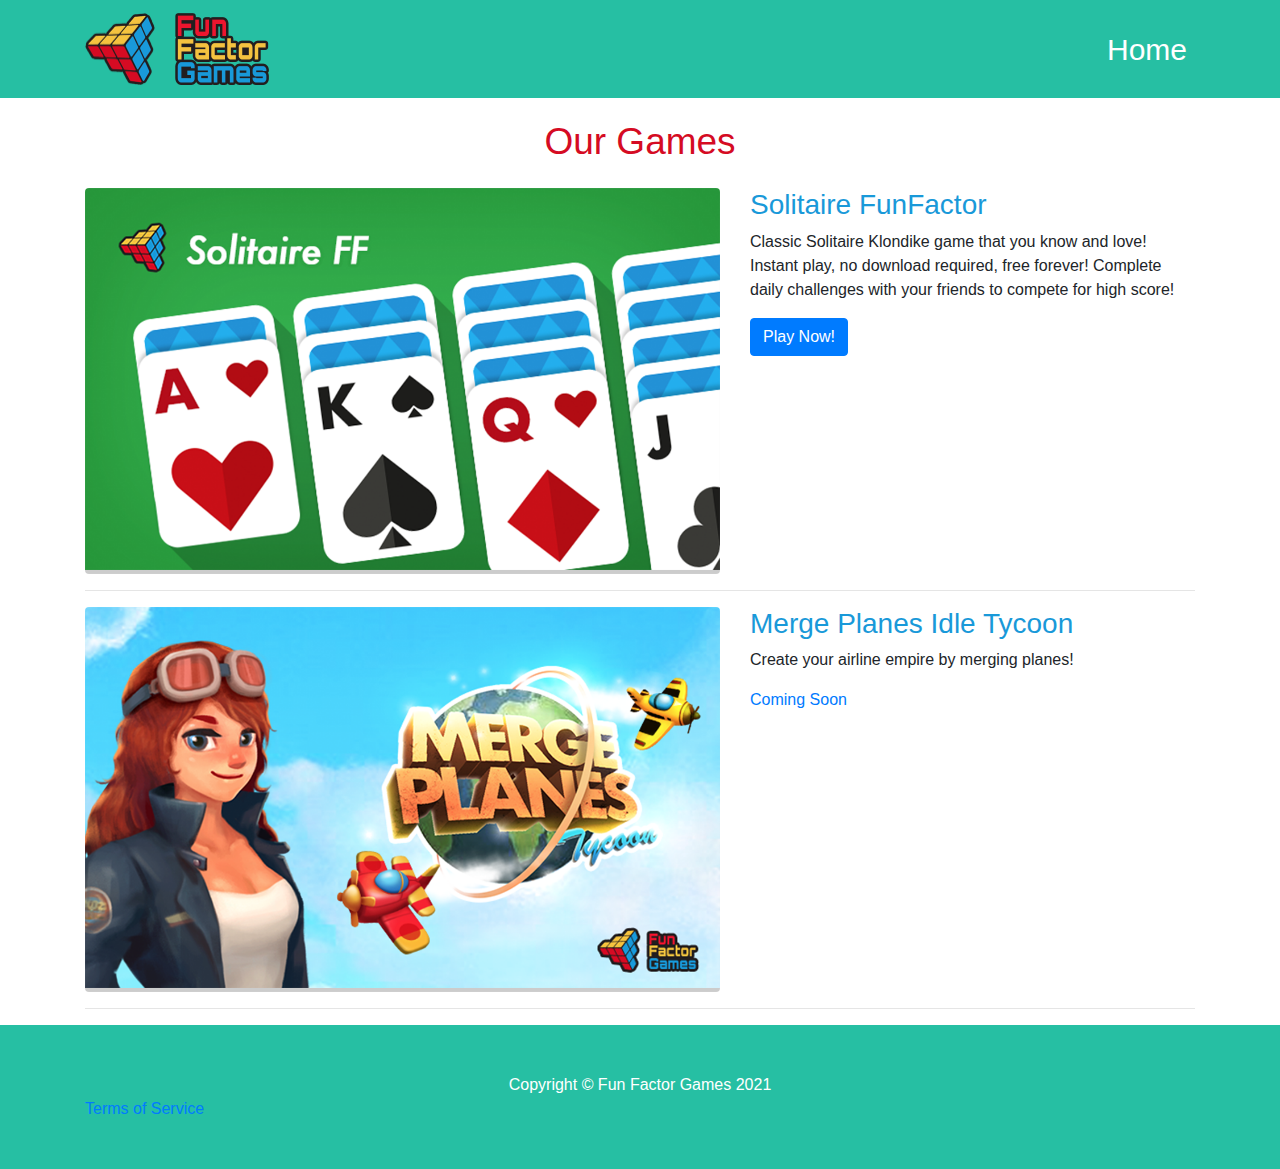
==== index.html @ 51e57d20 "pushed playsquare site" ====
<!DOCTYPE html>
<html lang="en">

  <head>

    <meta charset="utf-8">
    <meta name="viewport" content="width=device-width, initial-scale=1, shrink-to-fit=no">
    <meta name="description" content="">
    <meta name="author" content="">

    <title>Fun Factor Games - Solitaire and other Fun Card Games</title>

    <!-- Bootstrap core CSS -->
    <link href="/static/vendor/bootstrap/css/bootstrap.min.css" rel="stylesheet">

    <!-- Custom styles for this template -->
    <link href="/static/css/1-col-portfolio.css" rel="stylesheet">

  </head>

  <body id="ff-content">

    <!-- Navigation -->
    <nav class="navbar navbar-expand-lg navbar-dark bg-dark fixed-top">
      <div class="container">
        <a class="navbar-brand" href="#"><img src="/static/admin/img/FF_icon.png" height="72" style="margin-right:20px"/><img src="/static/admin/img/FF_icon2.png" height="72" /></a>
        <button class="navbar-toggler" type="button" data-toggle="collapse" data-target="#navbarResponsive" aria-controls="navbarResponsive" aria-expanded="false" aria-label="Toggle navigation">
          <span class="navbar-toggler-icon"></span>
        </button>
        <div class="collapse navbar-collapse" id="navbarResponsive">
          <ul class="navbar-nav ml-auto">
            <li class="nav-item active">
              <a class="nav-link" href="#">Home
                <span class="sr-only">(current)</span>
              </a>
            </li>
            <!--<li class="nav-item">
              <a class="nav-link" href="#">About</a>
            </li>
            <li class="nav-item">
              <a class="nav-link" href="#">Services</a>
            </li>
            <li class="nav-item">
              <a class="nav-link" href="#">Contact</a>
            </li>-->
          </ul>
        </div>
      </div>
    </nav>

    <!-- Page Content -->
    <div class="container">

      <!-- Page Heading -->
      <h1 class="my-4">Our Games
      </h1>

      <!-- Project One -->
      <div class="row">
        <div class="col-md-7">
          <a href="#" href="/static/games/solitaire.html">
            <img class="img-fluid rounded mb-3 mb-md-0" src="/static/admin/img/solitaire_banner.png" alt="" height="300" />
          </a>
        </div>
        <div class="col-md-5">
          <h3 class="game-title">Solitaire FunFactor</h3>
          <p>Classic Solitaire Klondike game that you know and love! Instant play, no download required, free forever! Complete daily challenges with your friends to compete for high score!</p>
          <a class="btn btn-primary" href="https://fb.gg/play/solitaire_funfactor" target="_blank">Play Now!</a>
        </div>
      </div>
      <!-- /.row -->

      <hr>

      <!-- Project Two -->
      <div class="row">
        <div class="col-md-7">
          <a href="#">
            <img class="img-fluid rounded mb-3 mb-md-0" src="/static/admin/img/merge_banner.png" alt="" height="300" />
          </a>
        </div>
        <div class="col-md-5">
          <h3 class="game-title">Merge Planes Idle Tycoon</h3>
          <p>Create your airline empire by merging planes! </p>
          <a class="" href="#">Coming Soon</a>
        </div>
      </div>
      <!-- /.row -->

      <hr>

      <!-- Project Three -->
      <!--<div class="row">
        <div class="col-md-7">
          <a href="#">
            <img class="img-fluid rounded mb-3 mb-md-0" src="http://placehold.it/700x300" alt="">
          </a>
        </div>
        <div class="col-md-5">
          <h3>Project Three</h3>
          <p>Lorem ipsum dolor sit amet, consectetur adipisicing elit. Omnis, temporibus, dolores, at, praesentium ut unde repudiandae voluptatum sit ab debitis suscipit fugiat natus velit excepturi amet commodi deleniti alias possimus!</p>
          <a class="btn btn-primary" href="#">View Project</a>
        </div>
      </div>-->
      <!-- /.row -->

      <!--<hr>-->

      <!-- Project Four -->
      <!--<div class="row">

        <div class="col-md-7">
          <a href="#">
            <img class="img-fluid rounded mb-3 mb-md-0" src="http://placehold.it/700x300" alt="">
          </a>
        </div>
        <div class="col-md-5">
          <h3>Project Four</h3>
          <p>Lorem ipsum dolor sit amet, consectetur adipisicing elit. Explicabo, quidem, consectetur, officia rem officiis illum aliquam perspiciatis aspernatur quod modi hic nemo qui soluta aut eius fugit quam in suscipit?</p>
          <a class="btn btn-primary" href="#">View Project</a>
        </div>
      </div>-->
      <!-- /.row -->

      <!--<hr>-->

      <!-- Pagination -->
      <!--<ul class="pagination justify-content-center">
        <li class="page-item">
          <a class="page-link" href="#" aria-label="Previous">
            <span aria-hidden="true">&laquo;</span>
            <span class="sr-only">Previous</span>
          </a>
        </li>
        <li class="page-item">
          <a class="page-link" href="#">1</a>
        </li>
        <li class="page-item">
          <a class="page-link" href="#">2</a>
        </li>
        <li class="page-item">
          <a class="page-link" href="#">3</a>
        </li>
        <li class="page-item">
          <a class="page-link" href="#" aria-label="Next">
            <span aria-hidden="true">&raquo;</span>
            <span class="sr-only">Next</span>
          </a>
        </li>
      </ul>-->

    </div>
    <!-- /.container -->

    <!-- Footer -->
    <footer class="py-5 bg-dark ff-bg">
      <div class="container">
        <p class="m-0 text-center text-white">Copyright &copy; Fun Factor Games 2021</p>
        <a href="/static/tos.html">Terms of Service</a>
      </div>
      <!-- /.container -->
    </footer>

    <!-- Bootstrap core JavaScript -->
    <script src="/static/vendor/jquery/jquery.min.js"></script>
    <script src="/static/vendor/bootstrap/js/bootstrap.bundle.min.js"></script>

  </body>

</html>
---- static/css/1-col-portfolio.css ----
/*!
 * Start Bootstrap - 1 Col Portfolio (https://startbootstrap.com/template-overviews/1-col-portfolio)
 * Copyright 2013-2017 Start Bootstrap
 * Licensed under MIT (https://github.com/BlackrockDigital/startbootstrap-1-col-portfolio/blob/master/LICENSE)
 */

body {
  padding-top: 54px;
}

@media (min-width: 992px) {
  body {
    padding-top: 56px;
  }
}

#ff-content .bg-dark {
  background-color: #26bfa3 !important;
}

.nav-link {
  color: #ffffff;
  font-size: 25px;
}

.nav-item.active .nav-link {
  font-size: 30px;
}

h3.game-title {
  color: #1999d9;
  font-size: 28px;
}

.container h1.my-4 {
  text-align: center;
  color: #d50b23;
  font-size: 37px;
  margin-top: 4rem!important;
}

.pagination {
  margin-bottom: 15px;
}
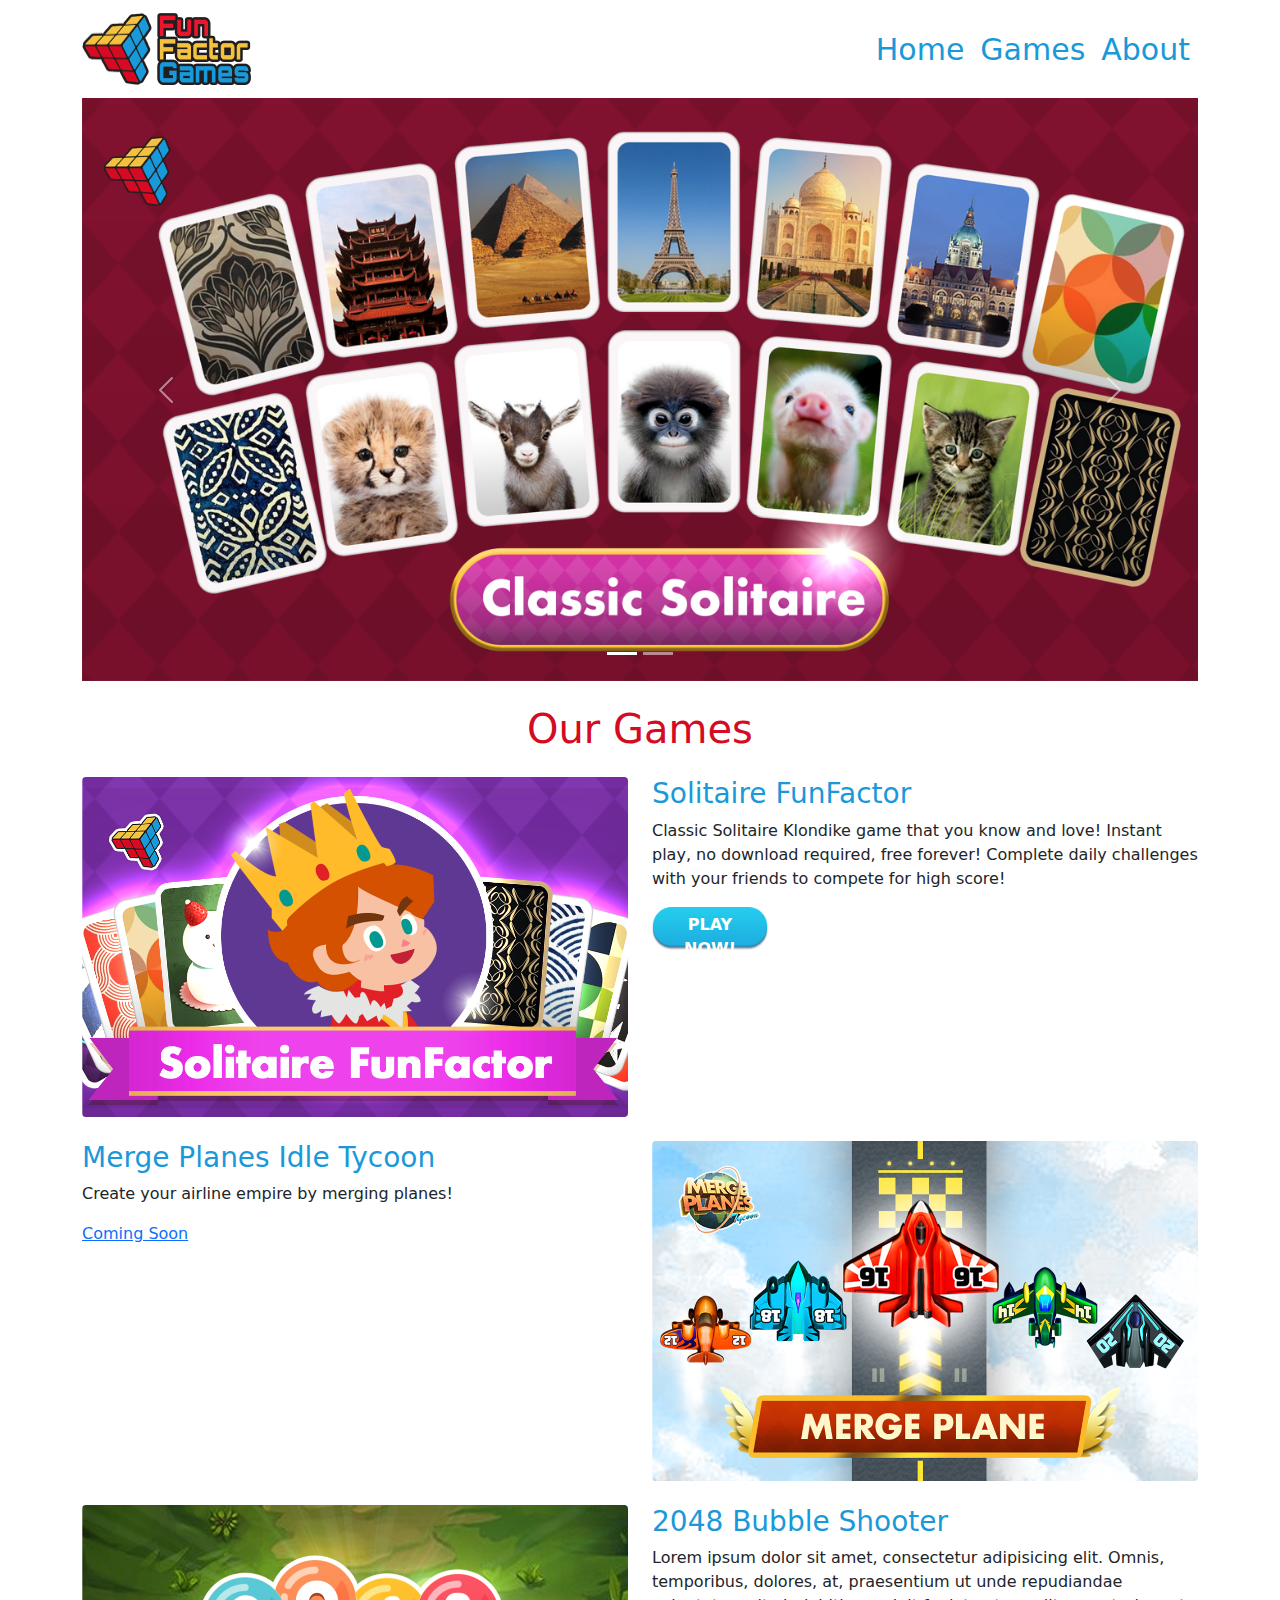
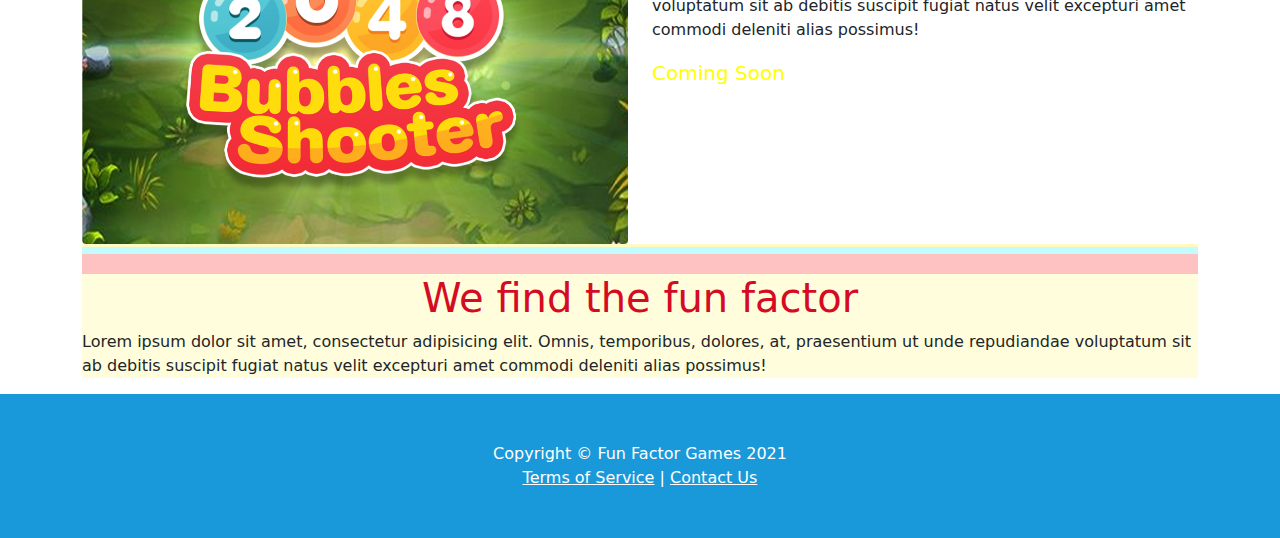
==== commit 9aa51733: "first run of site 2.0, update to bootstrap 5" ====
--- a/index.html
+++ b/index.html
@@ -11,38 +11,33 @@
     <title>Fun Factor Games - Solitaire and other Fun Card Games</title>
 
     <!-- Bootstrap core CSS -->
-    <link href="/static/vendor/bootstrap/css/bootstrap.min.css" rel="stylesheet">
+    <link href="/static/admin/css/bootstrap.min.css" rel="stylesheet">
+    <link href="/static/admin/css/funfactor.css" rel="stylesheet">
 
     <!-- Custom styles for this template -->
     <link href="/static/css/1-col-portfolio.css" rel="stylesheet">
-
   </head>
 
   <body id="ff-content">
 
     <!-- Navigation -->
-    <nav class="navbar navbar-expand-lg navbar-dark bg-dark fixed-top">
+    <nav class="navbar navbar-expand-lg navbar-light">
       <div class="container">
-        <a class="navbar-brand" href="#"><img src="/static/admin/img/FF_icon.png" height="72" style="margin-right:20px"/><img src="/static/admin/img/FF_icon2.png" height="72" /></a>
-        <button class="navbar-toggler" type="button" data-toggle="collapse" data-target="#navbarResponsive" aria-controls="navbarResponsive" aria-expanded="false" aria-label="Toggle navigation">
+        <a class="navbar-brand" href="#"><img src="/static/admin/img/FF_icon.png" height="48" style="margin-right:5px"/><img src="/static/admin/img/FF_icon2.png" height="48" /></a>
+        <button class="navbar-toggler" type="button" data-bs-toggle="collapse" data-bs-target="#navbarResponsive" aria-controls="navbarResponsive" aria-expanded="false" aria-label="Toggle navigation">
           <span class="navbar-toggler-icon"></span>
         </button>
-        <div class="collapse navbar-collapse" id="navbarResponsive">
+        <div class="collapse navbar-collapse justify-content-end" id="navbarResponsive">
           <ul class="navbar-nav ml-auto">
             <li class="nav-item active">
-              <a class="nav-link" href="#">Home
-                <span class="sr-only">(current)</span>
-              </a>
-            </li>
-            <!--<li class="nav-item">
-              <a class="nav-link" href="#">About</a>
+              <a class="nav-link" href="#home_section">Home</a>
             </li>
             <li class="nav-item">
-              <a class="nav-link" href="#">Services</a>
+              <a class="nav-link" href="#games_section">Games</a>
             </li>
             <li class="nav-item">
-              <a class="nav-link" href="#">Contact</a>
-            </li>-->
+              <a class="nav-link" href="#about_section">About</a>
+            </li>
           </ul>
         </div>
       </div>
@@ -50,120 +45,107 @@
 
     <!-- Page Content -->
     <div class="container">
+      <div id="home_section" class="carousel slide" data-bs-ride="carousel">
+        <div class="carousel-indicators">
+          <button type="button" data-bs-target="#carouselExampleIndicators" data-bs-slide-to="0" class="active" aria-current="true" aria-label="Slide 1"></button>
+          <button type="button" data-bs-target="#carouselExampleIndicators" data-bs-slide-to="1" aria-label="Slide 2"></button>
+        </div>
+        <div class="carousel-inner">
+          <div class="carousel-item active">
+            <img src="/static/admin/img/2021/solitaire_large.png" class="d-block w-100" alt="...">
+          </div>
+          <div class="carousel-item">
+            <img src="/static/admin/img/2021/merge_large.png" class="d-block w-100" alt="...">
+          </div>
+        </div>
+        <button class="carousel-control-prev" type="button" data-bs-target="#carouselExampleIndicators" data-bs-slide="prev">
+          <span class="carousel-control-prev-icon" aria-hidden="true"></span>
+          <span class="visually-hidden">Previous</span>
+        </button>
+        <button class="carousel-control-next" type="button" data-bs-target="#carouselExampleIndicators" data-bs-slide="next">
+          <span class="carousel-control-next-icon" aria-hidden="true"></span>
+          <span class="visually-hidden">Next</span>
+        </button>
+      </div>
 
       <!-- Page Heading -->
-      <h1 class="my-4">Our Games
+      <h1 id="games_section" class="my-4">Our Games
       </h1>
 
       <!-- Project One -->
       <div class="row">
-        <div class="col-md-7">
+        <div class="col-sm-6 order-sm-0">
           <a href="#" href="/static/games/solitaire.html">
-            <img class="img-fluid rounded mb-3 mb-md-0" src="/static/admin/img/solitaire_banner.png" alt="" height="300" />
+            <img class="img-fluid rounded mb-3 mb-md-0" src="/static/admin/img/2021/solitaire_small.png" alt="" height="300" />
           </a>
         </div>
-        <div class="col-md-5">
+        <div class="col-sm-6 order-sm-1">
           <h3 class="game-title">Solitaire FunFactor</h3>
           <p>Classic Solitaire Klondike game that you know and love! Instant play, no download required, free forever! Complete daily challenges with your friends to compete for high score!</p>
-          <a class="btn btn-primary" href="https://fb.gg/play/solitaire_funfactor" target="_blank">Play Now!</a>
+          <a class="btn play-btn" href="https://fb.gg/play/solitaire_funfactor" target="_blank">Play Now!</a>
         </div>
       </div>
       <!-- /.row -->
 
-      <hr>
+      <br />
 
       <!-- Project Two -->
       <div class="row">
-        <div class="col-md-7">
-          <a href="#">
-            <img class="img-fluid rounded mb-3 mb-md-0" src="/static/admin/img/merge_banner.png" alt="" height="300" />
-          </a>
-        </div>
-        <div class="col-md-5">
+        <div class="col-sm-6 order-xs-0 order-1">
           <h3 class="game-title">Merge Planes Idle Tycoon</h3>
           <p>Create your airline empire by merging planes! </p>
           <a class="" href="#">Coming Soon</a>
         </div>
+        <div class="col-sm-6 order-sm-1 order-0">
+          <a href="#">
+            <img class="img-fluid rounded mb-3 mb-md-0" src="/static/admin/img/2021/merge_small.png" alt="" height="300" />
+          </a>
+        </div>
       </div>
       <!-- /.row -->
 
-      <hr>
+      <br />
 
       <!-- Project Three -->
-      <!--<div class="row">
-        <div class="col-md-7">
+      <div class="row">
+        <div class="col-sm-6 col-push-6">
           <a href="#">
-            <img class="img-fluid rounded mb-3 mb-md-0" src="http://placehold.it/700x300" alt="">
+            <img class="img-fluid rounded mb-3 mb-md-0" src="/static/admin/img/2021/2048_small.png" alt="">
           </a>
         </div>
-        <div class="col-md-5">
-          <h3>Project Three</h3>
+        <div class="col-sm-6 col-push-6">
+          <h3 class="game-title">2048 Bubble Shooter</h3>
           <p>Lorem ipsum dolor sit amet, consectetur adipisicing elit. Omnis, temporibus, dolores, at, praesentium ut unde repudiandae voluptatum sit ab debitis suscipit fugiat natus velit excepturi amet commodi deleniti alias possimus!</p>
-          <a class="btn btn-primary" href="#">View Project</a>
+          <div class="coming_soon">Coming Soon</div>
         </div>
-      </div>-->
+      </div>
       <!-- /.row -->
 
-      <!--<hr>-->
-
-      <!-- Project Four -->
-      <!--<div class="row">
-
-        <div class="col-md-7">
-          <a href="#">
-            <img class="img-fluid rounded mb-3 mb-md-0" src="http://placehold.it/700x300" alt="">
-          </a>
-        </div>
-        <div class="col-md-5">
-          <h3>Project Four</h3>
-          <p>Lorem ipsum dolor sit amet, consectetur adipisicing elit. Explicabo, quidem, consectetur, officia rem officiis illum aliquam perspiciatis aspernatur quod modi hic nemo qui soluta aut eius fugit quam in suscipit?</p>
-          <a class="btn btn-primary" href="#">View Project</a>
-        </div>
-      </div>-->
-      <!-- /.row -->
-
-      <!--<hr>-->
-
-      <!-- Pagination -->
-      <!--<ul class="pagination justify-content-center">
-        <li class="page-item">
-          <a class="page-link" href="#" aria-label="Previous">
-            <span aria-hidden="true">&laquo;</span>
-            <span class="sr-only">Previous</span>
-          </a>
-        </li>
-        <li class="page-item">
-          <a class="page-link" href="#">1</a>
-        </li>
-        <li class="page-item">
-          <a class="page-link" href="#">2</a>
-        </li>
-        <li class="page-item">
-          <a class="page-link" href="#">3</a>
-        </li>
-        <li class="page-item">
-          <a class="page-link" href="#" aria-label="Next">
-            <span aria-hidden="true">&raquo;</span>
-            <span class="sr-only">Next</span>
-          </a>
-        </li>
-      </ul>-->
+      <div class="about_divider_1"></div>
+      <div class="about_divider_2"></div>
+      <div id="about_section">
+        <h1>We find the fun factor</h1>
+        <p>Lorem ipsum dolor sit amet, consectetur adipisicing elit. Omnis, temporibus, dolores, at, praesentium ut unde repudiandae voluptatum sit ab debitis suscipit fugiat natus velit excepturi amet commodi deleniti alias possimus!</p>
+      </div>
 
     </div>
     <!-- /.container -->
 
     <!-- Footer -->
-    <footer class="py-5 bg-dark ff-bg">
-      <div class="container">
+    <footer class="py-5 ff-bg">
+      <div class="container text-white">
         <p class="m-0 text-center text-white">Copyright &copy; Fun Factor Games 2021</p>
-        <a href="/static/tos.html">Terms of Service</a>
+        <p class="m-0 text-center text-white"><a class="text-white" href="/static/tos.html">Terms of Service</a> | <a class="text-white" href="/static/tos.html">Contact Us</a></p>
       </div>
       <!-- /.container -->
     </footer>
 
     <!-- Bootstrap core JavaScript -->
     <script src="/static/vendor/jquery/jquery.min.js"></script>
-    <script src="/static/vendor/bootstrap/js/bootstrap.bundle.min.js"></script>
+    <script src="/static/admin/js/bootstrap.bundle.min.js"></script>
+    <script type="javascript">
+      //$('.carousel').carousel()
+    </script>
 
   </body>
 
--- a/static/admin/css/funfactor.css
+++ b/static/admin/css/funfactor.css
@@ -0,0 +1,47 @@
+.play-btn{
+    background:url(/static/admin/img/btn_up.png) no-repeat;
+    background-size: 100%;
+    background-size: 116px auto;
+    cursor:pointer;
+    border:none;
+    width: 116px;
+    height: 52px;
+    text-transform: uppercase;
+    color: #ffffff;
+    font-weight: bold;
+}
+
+.play-btn:hover {
+    background:url(/static/admin/img/btn_over.png) no-repeat;
+    background-size: 100%;
+    background-size: 116px auto;
+    color: #ffffff;
+}
+
+.coming_soon {
+    color: yellow;
+    font-size: 20px;
+}
+
+.about_divider_1 {
+    background-color: #c2fcff;
+    border-top: 3px solid #fffac2;
+    height: 10px;
+}
+
+.about_divider_2 {
+    background-color: #ffc2c2;
+    height: 20px;
+}
+
+#about_section {
+    background-color: #fffddb;
+}
+
+@media (min-width: 576px) {
+    .navbar-brand img {
+        height: 72px;
+    }
+
+
+}--- a/static/css/1-col-portfolio.css
+++ b/static/css/1-col-portfolio.css
@@ -3,27 +3,12 @@
  * Copyright 2013-2017 Start Bootstrap
  * Licensed under MIT (https://github.com/BlackrockDigital/startbootstrap-1-col-portfolio/blob/master/LICENSE)
  */
-
-body {
-  padding-top: 54px;
-}
-
-@media (min-width: 992px) {
-  body {
-    padding-top: 56px;
-  }
-}
-
-#ff-content .bg-dark {
-  background-color: #26bfa3 !important;
+.navbar-light .nav-link {
+  color: #1999d9 !important;
 }
 
 .nav-link {
-  color: #ffffff;
-  font-size: 25px;
-}
-
-.nav-item.active .nav-link {
+  color: #1999d9;
   font-size: 30px;
 }
 
@@ -32,11 +17,13 @@
   font-size: 28px;
 }
 
-.container h1.my-4 {
+.container h1 {
   text-align: center;
   color: #d50b23;
-  font-size: 37px;
-  margin-top: 4rem!important;
+}
+
+.ff-bg {
+  background-color: #1999d9;
 }
 
 .pagination {
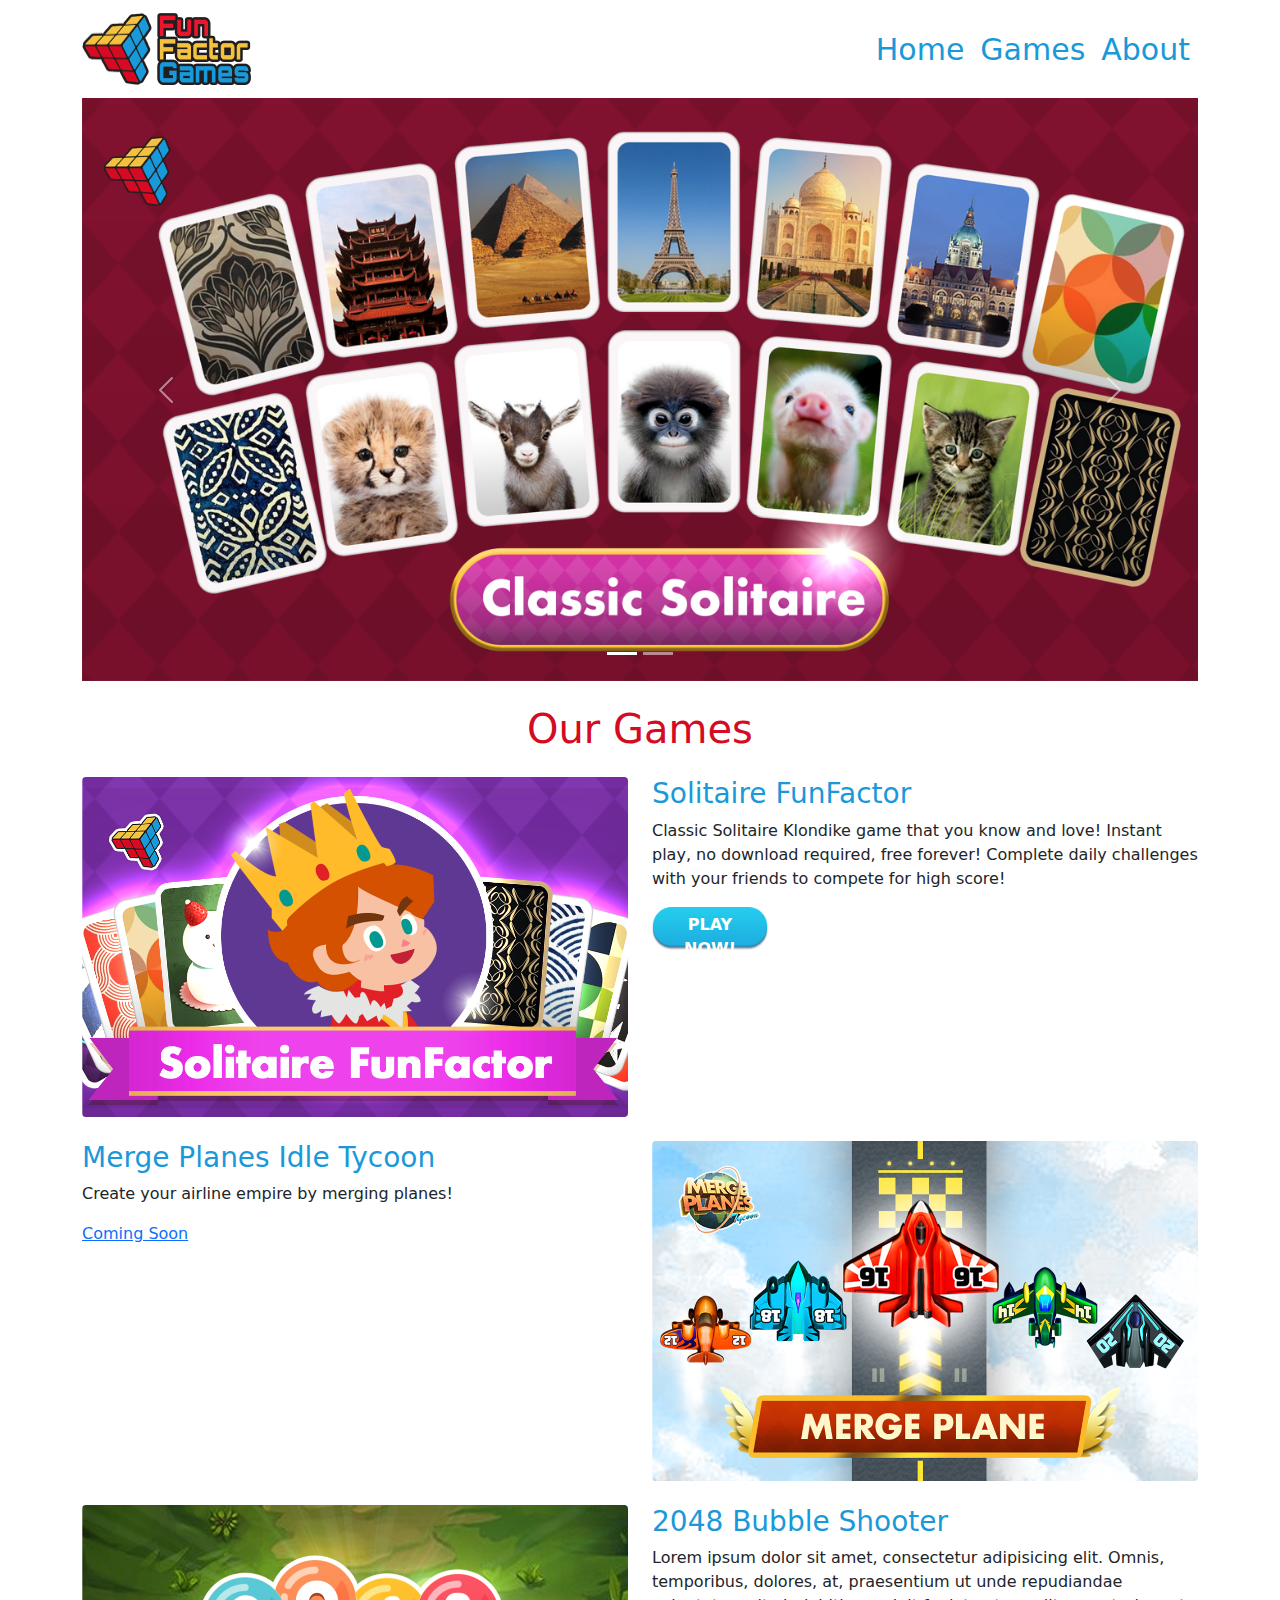
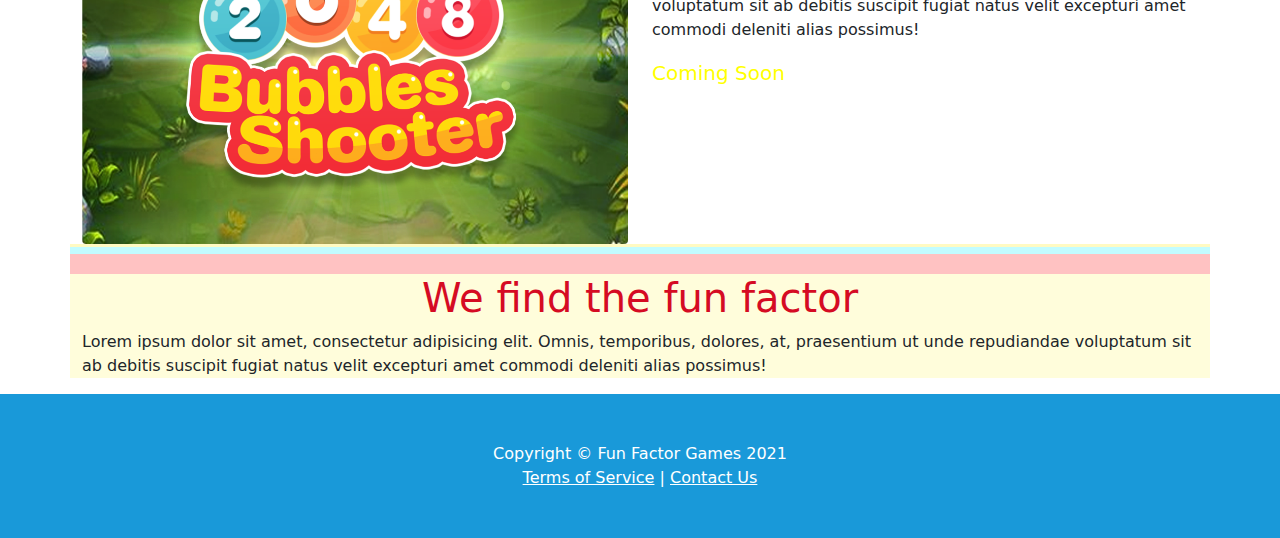
==== commit cc86bf60: "fixed the carousel" ====
--- a/index.html
+++ b/index.html
@@ -44,8 +44,8 @@
     </nav>
 
     <!-- Page Content -->
-    <div class="container">
-      <div id="home_section" class="carousel slide" data-bs-ride="carousel">
+    <div class="container" id="home_section">
+      <div id="carouselExampleIndicators" class="carousel slide" data-bs-ride="carousel">
         <div class="carousel-indicators">
           <button type="button" data-bs-target="#carouselExampleIndicators" data-bs-slide-to="0" class="active" aria-current="true" aria-label="Slide 1"></button>
           <button type="button" data-bs-target="#carouselExampleIndicators" data-bs-slide-to="1" aria-label="Slide 2"></button>
@@ -67,9 +67,11 @@
           <span class="visually-hidden">Next</span>
         </button>
       </div>
+    </div>
 
       <!-- Page Heading -->
-      <h1 id="games_section" class="my-4">Our Games
+    <div class="container" id="games_section">
+      <h1 class="my-4">Our Games
       </h1>
 
       <!-- Project One -->
@@ -120,16 +122,15 @@
         </div>
       </div>
       <!-- /.row -->
+    </div>
 
-      <div class="about_divider_1"></div>
-      <div class="about_divider_2"></div>
-      <div id="about_section">
-        <h1>We find the fun factor</h1>
-        <p>Lorem ipsum dolor sit amet, consectetur adipisicing elit. Omnis, temporibus, dolores, at, praesentium ut unde repudiandae voluptatum sit ab debitis suscipit fugiat natus velit excepturi amet commodi deleniti alias possimus!</p>
-      </div>
+    <div class="container about_divider_1"></div>
+    <div class="container about_divider_2"></div>
+    <div class="container" id="about_section">
+      <h1>We find the fun factor</h1>
+      <p>Lorem ipsum dolor sit amet, consectetur adipisicing elit. Omnis, temporibus, dolores, at, praesentium ut unde repudiandae voluptatum sit ab debitis suscipit fugiat natus velit excepturi amet commodi deleniti alias possimus!</p>
+    </div>
 
-    </div>
-    <!-- /.container -->
 
     <!-- Footer -->
     <footer class="py-5 ff-bg">
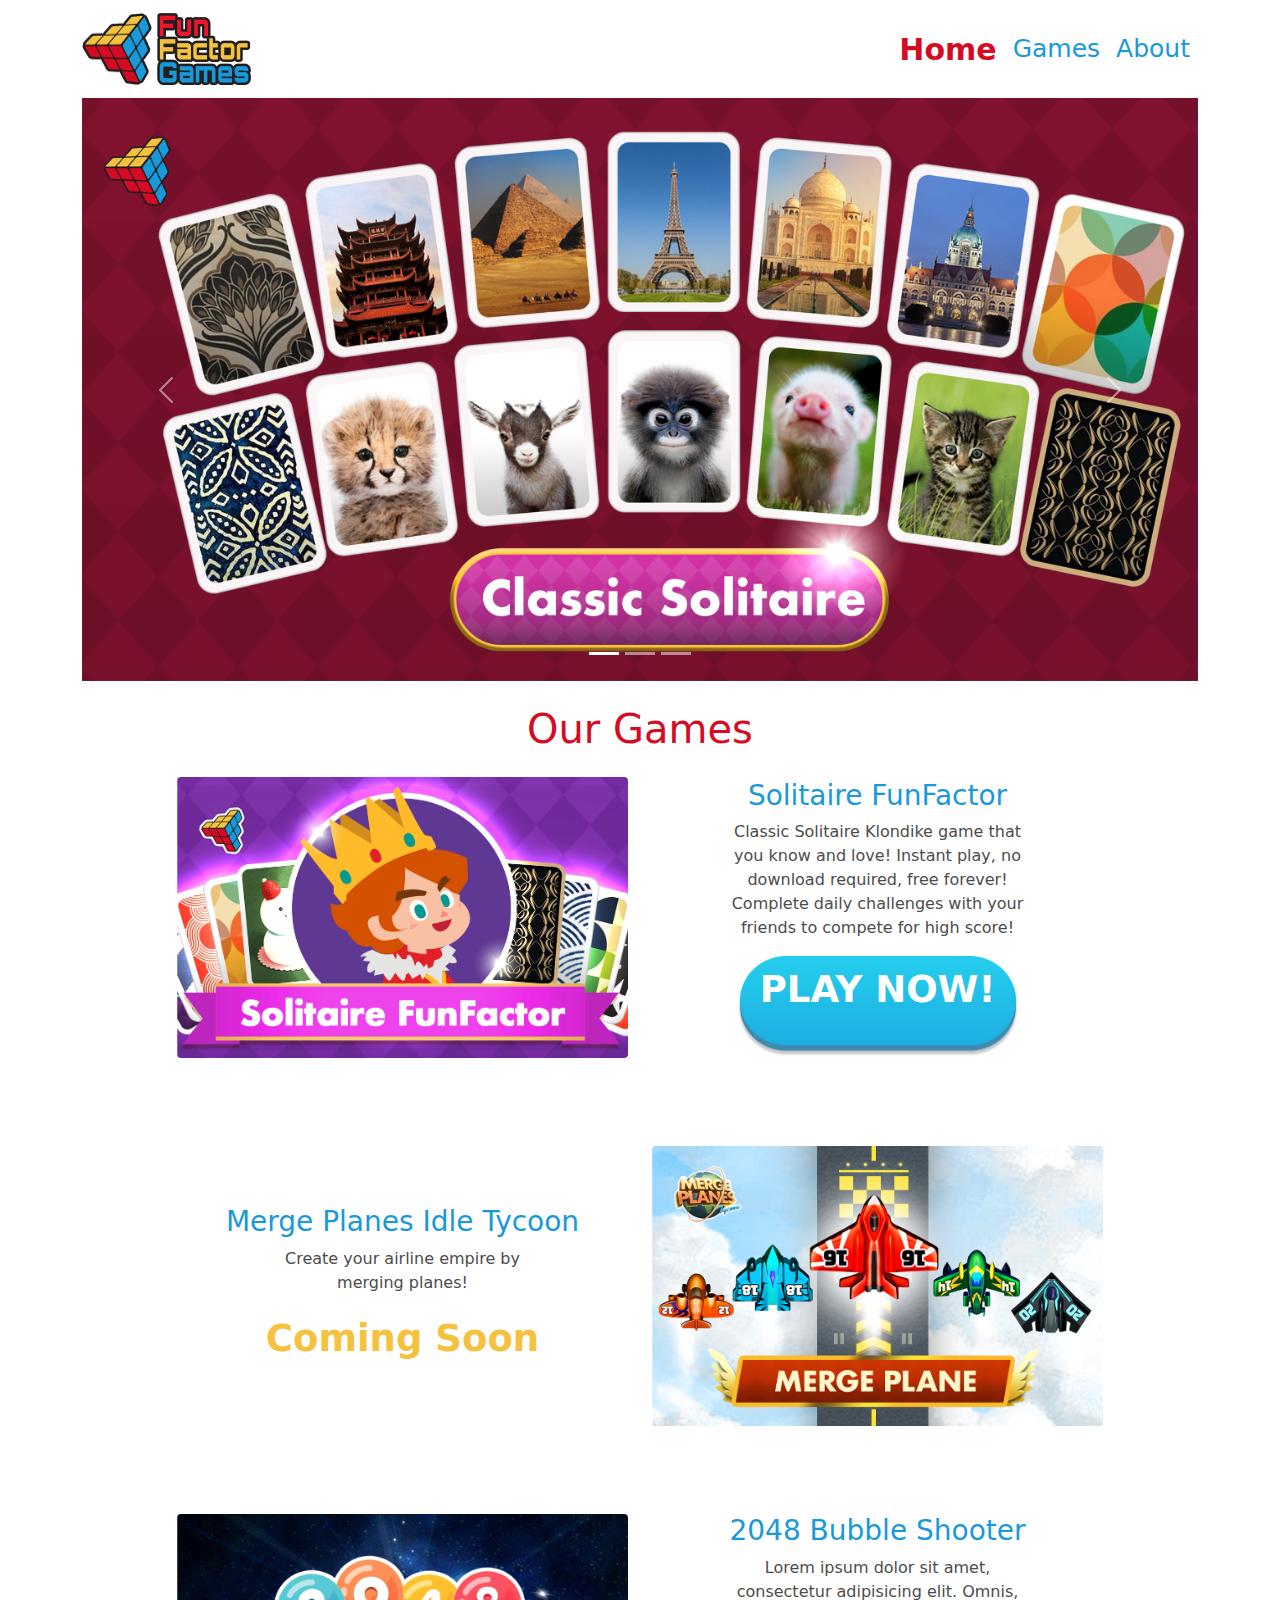
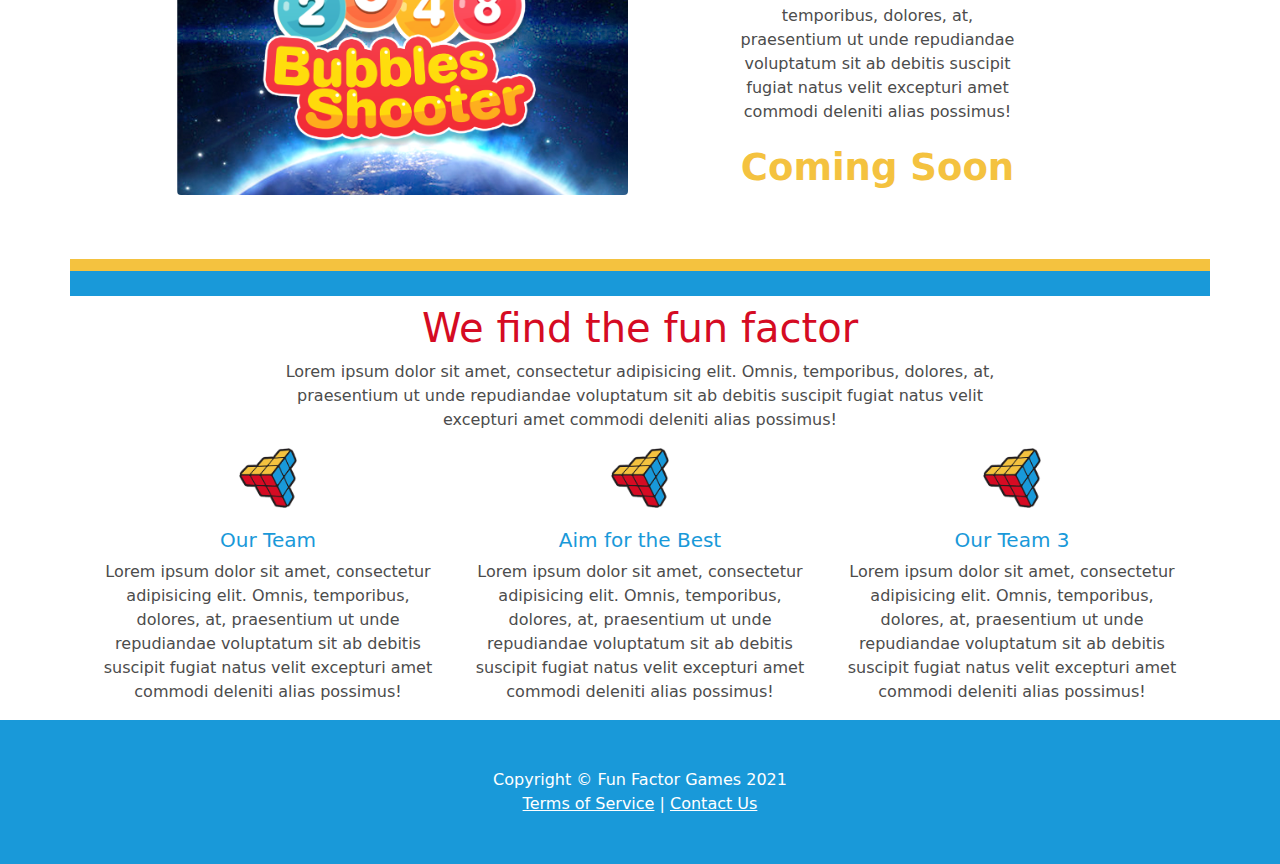
==== commit 5aebe668: "bunch of udpates" ====
--- a/index.html
+++ b/index.html
@@ -19,9 +19,8 @@
   </head>
 
   <body id="ff-content">
-
     <!-- Navigation -->
-    <nav class="navbar navbar-expand-lg navbar-light">
+    <nav class="navbar sticky-top navbar-expand-lg navbar-light">
       <div class="container">
         <a class="navbar-brand" href="#"><img src="/static/admin/img/FF_icon.png" height="48" style="margin-right:5px"/><img src="/static/admin/img/FF_icon2.png" height="48" /></a>
         <button class="navbar-toggler" type="button" data-bs-toggle="collapse" data-bs-target="#navbarResponsive" aria-controls="navbarResponsive" aria-expanded="false" aria-label="Toggle navigation">
@@ -29,13 +28,13 @@
         </button>
         <div class="collapse navbar-collapse justify-content-end" id="navbarResponsive">
           <ul class="navbar-nav ml-auto">
-            <li class="nav-item active">
+            <li class="nav-item active align-items-center d-flex">
               <a class="nav-link" href="#home_section">Home</a>
             </li>
-            <li class="nav-item">
+            <li class="nav-item align-items-center d-flex">
               <a class="nav-link" href="#games_section">Games</a>
             </li>
-            <li class="nav-item">
+            <li class="nav-item align-items-center d-flex">
               <a class="nav-link" href="#about_section">About</a>
             </li>
           </ul>
@@ -49,6 +48,7 @@
         <div class="carousel-indicators">
           <button type="button" data-bs-target="#carouselExampleIndicators" data-bs-slide-to="0" class="active" aria-current="true" aria-label="Slide 1"></button>
           <button type="button" data-bs-target="#carouselExampleIndicators" data-bs-slide-to="1" aria-label="Slide 2"></button>
+          <button type="button" data-bs-target="#carouselExampleIndicators" data-bs-slide-to="2" aria-current="true" aria-label="Slide 3"></button>
         </div>
         <div class="carousel-inner">
           <div class="carousel-item active">
@@ -56,6 +56,9 @@
           </div>
           <div class="carousel-item">
             <img src="/static/admin/img/2021/merge_large.png" class="d-block w-100" alt="...">
+          </div>
+          <div class="carousel-item">
+            <img src="/static/admin/img/2021/2048_large.png" class="d-block w-100" alt="...">
           </div>
         </div>
         <button class="carousel-control-prev" type="button" data-bs-target="#carouselExampleIndicators" data-bs-slide="prev">
@@ -75,16 +78,21 @@
       </h1>
 
       <!-- Project One -->
-      <div class="row">
-        <div class="col-sm-6 order-sm-0">
+      <div class="game-row row justify-content-center">
+        <div class="col-sm-5 order-sm-0 col-10">
           <a href="#" href="/static/games/solitaire.html">
             <img class="img-fluid rounded mb-3 mb-md-0" src="/static/admin/img/2021/solitaire_small.png" alt="" height="300" />
           </a>
         </div>
-        <div class="col-sm-6 order-sm-1">
-          <h3 class="game-title">Solitaire FunFactor</h3>
-          <p>Classic Solitaire Klondike game that you know and love! Instant play, no download required, free forever! Complete daily challenges with your friends to compete for high score!</p>
-          <a class="btn play-btn" href="https://fb.gg/play/solitaire_funfactor" target="_blank">Play Now!</a>
+        <div class="col-sm-5 order-sm-1 game-desc my-auto col-10">
+          <div class="row"><h3 class="game-title">Solitaire FunFactor</h3>
+          </div>
+          <div class="row justify-content-center">
+            <div class="col-sm-8 d-flex justify-content-center">
+              <p>Classic Solitaire Klondike game that you know and love! Instant play, no download required, free forever! Complete daily challenges with your friends to compete for high score!</p>
+            </div>
+          </div>
+          <div class="row justify-content-center"><a class="btn play-btn" href="https://fb.gg/play/solitaire_funfactor" target="_blank">Play Now!</a></div>
         </div>
       </div>
       <!-- /.row -->
@@ -92,13 +100,13 @@
       <br />
 
       <!-- Project Two -->
-      <div class="row">
-        <div class="col-sm-6 order-xs-0 order-1">
-          <h3 class="game-title">Merge Planes Idle Tycoon</h3>
-          <p>Create your airline empire by merging planes! </p>
-          <a class="" href="#">Coming Soon</a>
+      <div class="game-row row justify-content-center">
+        <div class="col-sm-5 order-xs-0 order-1 game-desc my-auto col-10">
+          <div class="row"><h3 class="game-title">Merge Planes Idle Tycoon</h3></div>
+          <div class="row justify-content-center"><div class="col-sm-8 d-flex justify-content-center"><p>Create your airline empire by merging planes! </p></div></div>
+          <div class="row justify-content-center"><div class="coming_soon">Coming Soon</div></div>
         </div>
-        <div class="col-sm-6 order-sm-1 order-0">
+        <div class="col-sm-5 order-sm-1 order-0 col-10">
           <a href="#">
             <img class="img-fluid rounded mb-3 mb-md-0" src="/static/admin/img/2021/merge_small.png" alt="" height="300" />
           </a>
@@ -109,16 +117,16 @@
       <br />
 
       <!-- Project Three -->
-      <div class="row">
-        <div class="col-sm-6 col-push-6">
+      <div class="game-row row justify-content-center">
+        <div class="col-sm-5 col-push-5 col-10">
           <a href="#">
             <img class="img-fluid rounded mb-3 mb-md-0" src="/static/admin/img/2021/2048_small.png" alt="">
           </a>
         </div>
-        <div class="col-sm-6 col-push-6">
-          <h3 class="game-title">2048 Bubble Shooter</h3>
-          <p>Lorem ipsum dolor sit amet, consectetur adipisicing elit. Omnis, temporibus, dolores, at, praesentium ut unde repudiandae voluptatum sit ab debitis suscipit fugiat natus velit excepturi amet commodi deleniti alias possimus!</p>
-          <div class="coming_soon">Coming Soon</div>
+        <div class="col-sm-5 col-push-5 game-desc my-auto col-10">
+          <div class="row"><h3 class="game-title">2048 Bubble Shooter</h3></div>
+          <div class="row justify-content-center"><div class="col-sm-8 d-flex justify-content-center"><p>Lorem ipsum dolor sit amet, consectetur adipisicing elit. Omnis, temporibus, dolores, at, praesentium ut unde repudiandae voluptatum sit ab debitis suscipit fugiat natus velit excepturi amet commodi deleniti alias possimus!</p></div></div>
+          <div class="row justify-content-center"><div class="coming_soon">Coming Soon</div></div>
         </div>
       </div>
       <!-- /.row -->
@@ -128,7 +136,30 @@
     <div class="container about_divider_2"></div>
     <div class="container" id="about_section">
       <h1>We find the fun factor</h1>
-      <p>Lorem ipsum dolor sit amet, consectetur adipisicing elit. Omnis, temporibus, dolores, at, praesentium ut unde repudiandae voluptatum sit ab debitis suscipit fugiat natus velit excepturi amet commodi deleniti alias possimus!</p>
+      <div class="row justify-content-center">
+        <div class="col-sm-8 col-10 text-center">
+          <p>Lorem ipsum dolor sit amet, consectetur adipisicing elit. Omnis, temporibus, dolores, at, praesentium ut unde repudiandae voluptatum sit ab debitis suscipit fugiat natus velit excepturi amet commodi deleniti alias possimus!</p>
+        </div>
+      </div>
+      <div class="container">
+        <div class="row justify-content-center">
+          <div class="col-sm-4 order-0 text-center col-10">
+            <img src="/static/admin/img/FF_icon.png" height="60">
+            <h5>Our Team</h5>
+            <p>Lorem ipsum dolor sit amet, consectetur adipisicing elit. Omnis, temporibus, dolores, at, praesentium ut unde repudiandae voluptatum sit ab debitis suscipit fugiat natus velit excepturi amet commodi deleniti alias possimus!</p>
+          </div>
+          <div class="col-sm-4 order-1 text-center col-10">
+            <img src="/static/admin/img/FF_icon.png" height="60">
+            <h5>Aim for the Best</h5>
+            <p>Lorem ipsum dolor sit amet, consectetur adipisicing elit. Omnis, temporibus, dolores, at, praesentium ut unde repudiandae voluptatum sit ab debitis suscipit fugiat natus velit excepturi amet commodi deleniti alias possimus!</p>
+          </div>
+          <div class="col-sm-4 order-2 text-center col-10">
+            <img src="/static/admin/img/FF_icon.png" height="60">
+            <h5>Our Team 3</h5>
+            <p>Lorem ipsum dolor sit amet, consectetur adipisicing elit. Omnis, temporibus, dolores, at, praesentium ut unde repudiandae voluptatum sit ab debitis suscipit fugiat natus velit excepturi amet commodi deleniti alias possimus!</p>
+          </div>
+        </div>
+      </div>
     </div>
 
 
@@ -144,8 +175,13 @@
     <!-- Bootstrap core JavaScript -->
     <script src="/static/vendor/jquery/jquery.min.js"></script>
     <script src="/static/admin/js/bootstrap.bundle.min.js"></script>
-    <script type="javascript">
-      //$('.carousel').carousel()
+    <script type="text/javascript">
+      $(document).ready(function() {
+        $("a.nav-link").on('click', function (e) {
+          $(".nav-item").removeClass('active');
+          $(this).parent().addClass('active');
+        });
+      });
     </script>
 
   </body>
--- a/static/admin/css/funfactor.css
+++ b/static/admin/css/funfactor.css
@@ -1,41 +1,80 @@
 .play-btn{
     background:url(/static/admin/img/btn_up.png) no-repeat;
     background-size: 100%;
-    background-size: 116px auto;
+    background-size: 280px 100px;
     cursor:pointer;
     border:none;
-    width: 116px;
-    height: 52px;
+    width: 280px;
+    height: 100px;
     text-transform: uppercase;
     color: #ffffff;
     font-weight: bold;
+    font-size: 20px;
+}
+
+.play-btn{
+    background-size: 100%;
+    background-size: 140px 50px;
+    width: 140px;
+    height: 50px;
+
 }
 
 .play-btn:hover {
     background:url(/static/admin/img/btn_over.png) no-repeat;
     background-size: 100%;
-    background-size: 116px auto;
+    background-size: 140px 50px;
+    color: #ffffff;
+}
+
+.game-row {
+    margin-bottom: 4em;
+}
+
+.game-desc {
+    text-align: center;
+}
+
+.play-btn:hover {
+    background:url(/static/admin/img/btn_over.png) no-repeat;
+    background-size: 100%;
+    background-size: 280px 100px;
     color: #ffffff;
 }
 
 .coming_soon {
-    color: yellow;
+    color: #f4c23f;
     font-size: 20px;
+    font-weight: bold;
 }
 
 .about_divider_1 {
-    background-color: #c2fcff;
-    border-top: 3px solid #fffac2;
-    height: 10px;
+    background-color: #f4c23f;
+    height: 12px;
 }
 
 .about_divider_2 {
-    background-color: #ffc2c2;
-    height: 20px;
+    background-color: #1999d9;
+    height: 25px;
 }
 
 #about_section {
-    background-color: #fffddb;
+    background-color: #ffffff;
+}
+
+#about_section h1 {
+    margin-top: 0.5rem;
+}
+
+h5 {
+    color: #1999d9;
+    margin-top: 1em;
+}
+
+.nav-item.active .nav-link {
+    color: #d50b23 !important;
+    font-size: 30px;
+    font-weight: bold;
 }
 
 @media (min-width: 576px) {
@@ -43,5 +82,22 @@
         height: 72px;
     }
 
+    .play-btn{
+        background-size: 100%;
+        background-size: 280px 100px;
+        width: 280px;
+        height: 100px;
+        font-size: 37px;
+    }
 
+    .play-btn:hover {
+        background:url(/static/admin/img/btn_over.png) no-repeat;
+        background-size: 100%;
+        background-size: 280px 100px;
+        color: #ffffff;
+    }
+
+    .coming_soon {
+        font-size: 37px;
+    }
 }--- a/static/css/1-col-portfolio.css
+++ b/static/css/1-col-portfolio.css
@@ -7,9 +7,13 @@
   color: #1999d9 !important;
 }
 
+.navbar-light {
+  background-color: white;
+}
+
 .nav-link {
   color: #1999d9;
-  font-size: 30px;
+  font-size: 25px;
 }
 
 h3.game-title {
@@ -29,3 +33,7 @@
 .pagination {
   margin-bottom: 15px;
 }
+
+p {
+  color: #4c4c4c;
+}
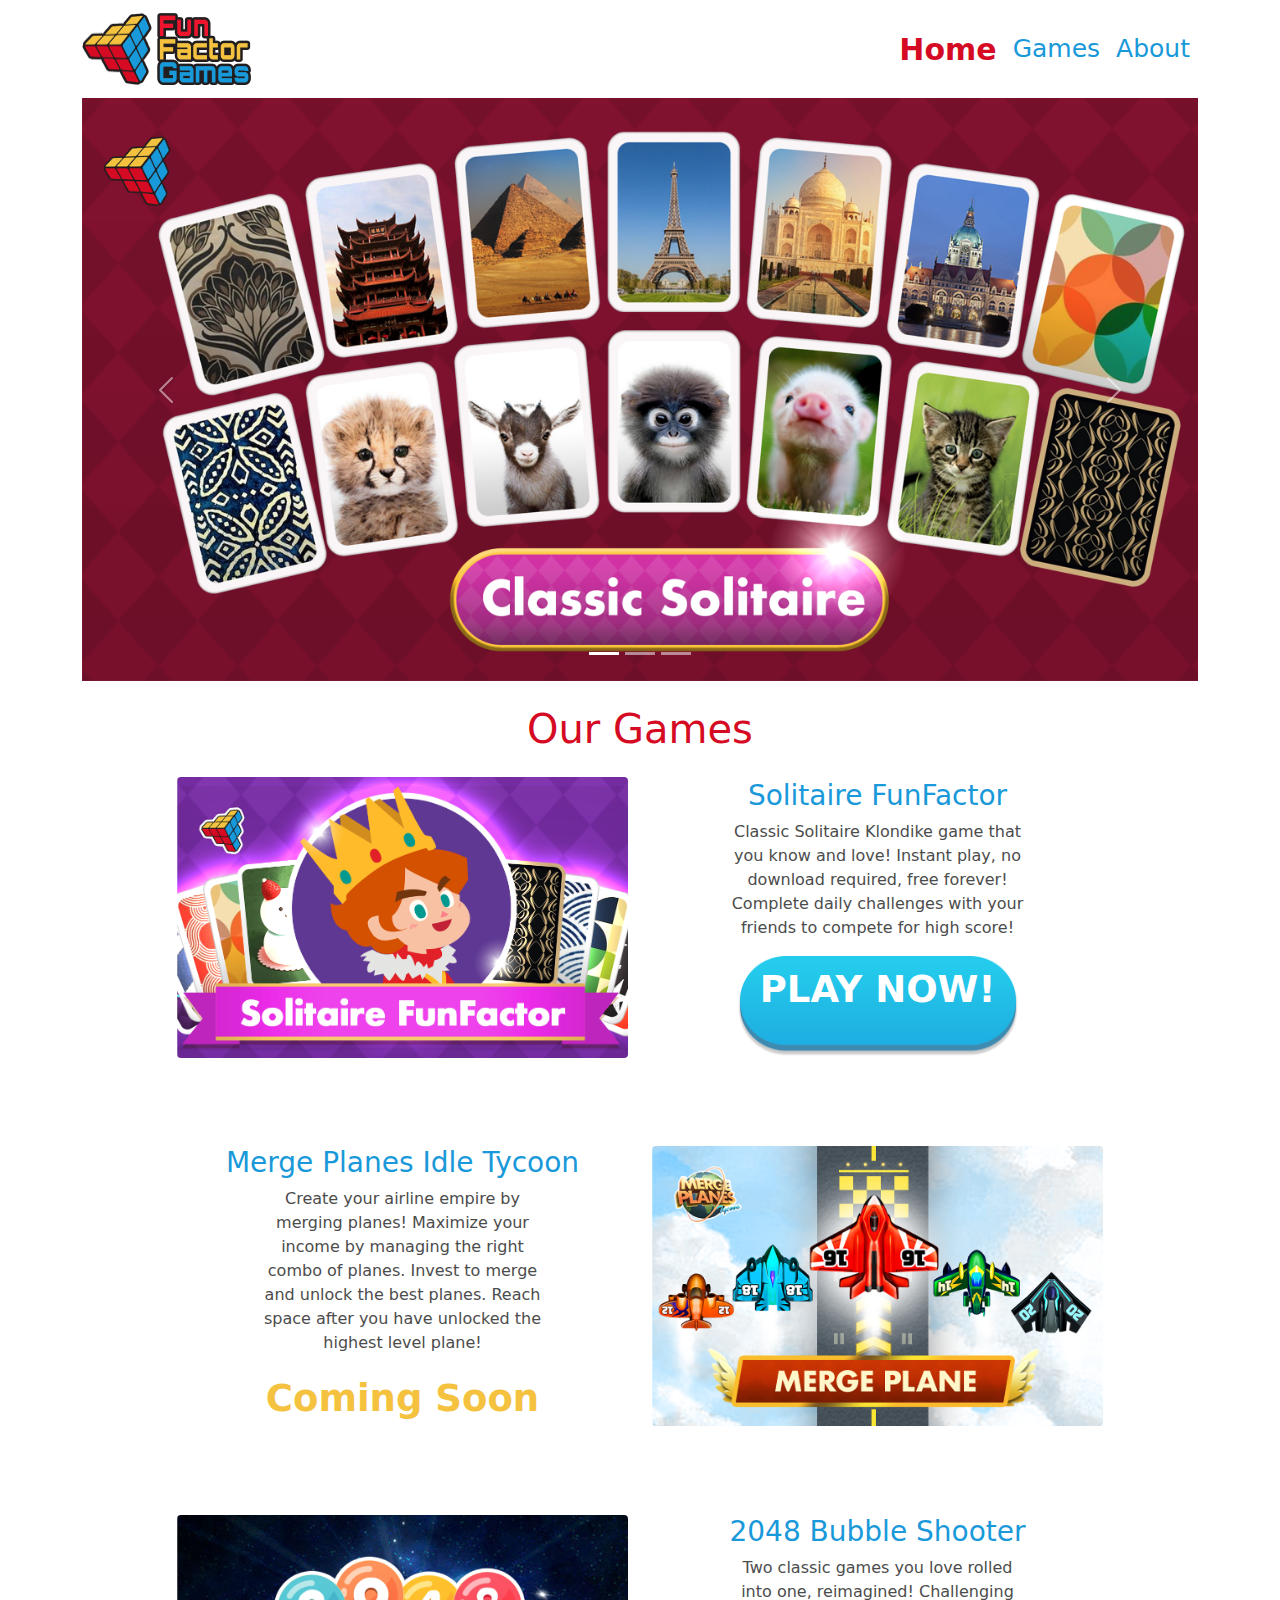
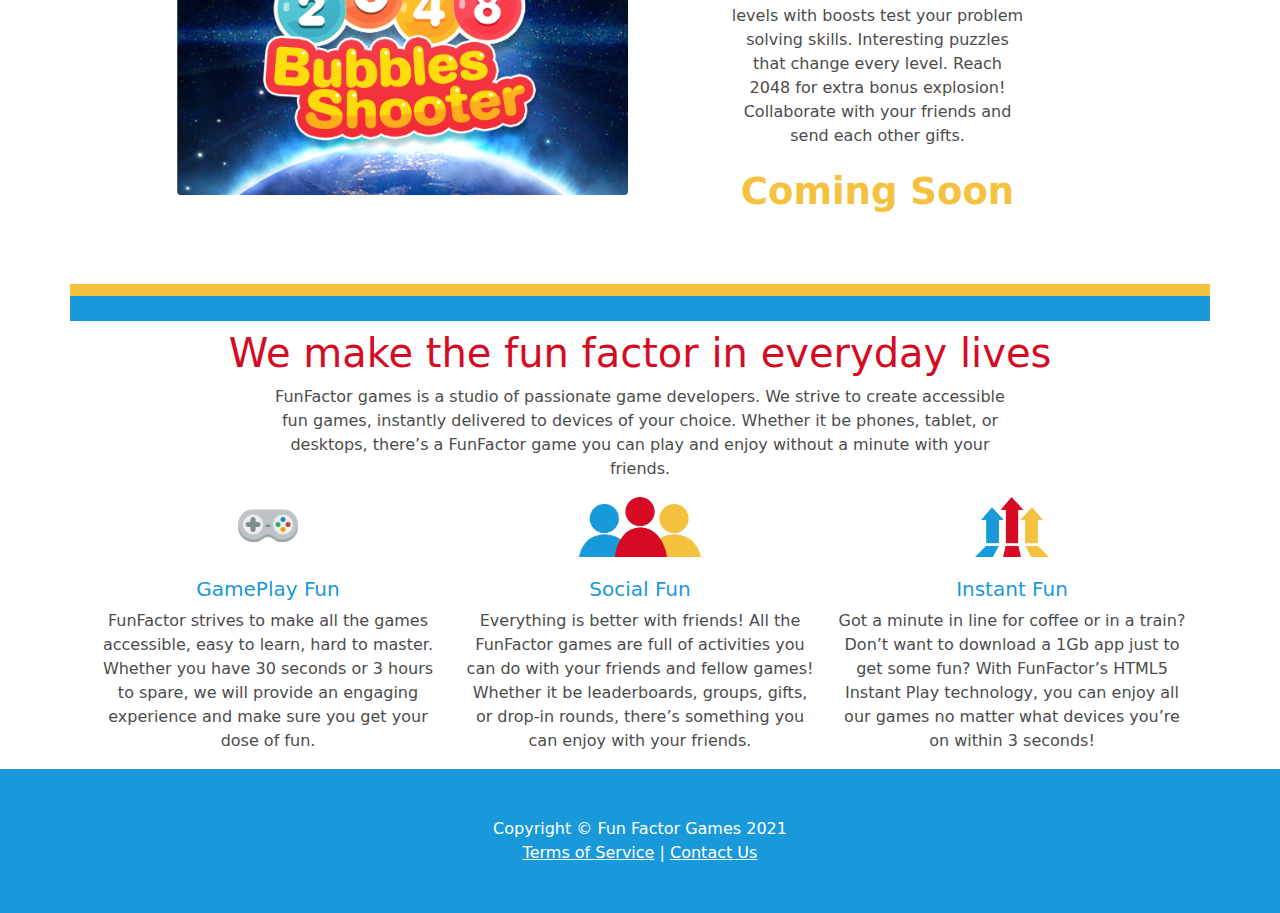
==== commit 4726d503: "bunch of udpates + mobile friendly" ====
--- a/index.html
+++ b/index.html
@@ -103,7 +103,7 @@
       <div class="game-row row justify-content-center">
         <div class="col-sm-5 order-xs-0 order-1 game-desc my-auto col-10">
           <div class="row"><h3 class="game-title">Merge Planes Idle Tycoon</h3></div>
-          <div class="row justify-content-center"><div class="col-sm-8 d-flex justify-content-center"><p>Create your airline empire by merging planes! </p></div></div>
+          <div class="row justify-content-center"><div class="col-sm-8 d-flex justify-content-center"><p>Create your airline empire by merging planes! Maximize your income by managing the right combo of planes. Invest to merge and unlock the best planes. Reach space after you have unlocked the highest level plane!</p></div></div>
           <div class="row justify-content-center"><div class="coming_soon">Coming Soon</div></div>
         </div>
         <div class="col-sm-5 order-sm-1 order-0 col-10">
@@ -125,7 +125,7 @@
         </div>
         <div class="col-sm-5 col-push-5 game-desc my-auto col-10">
           <div class="row"><h3 class="game-title">2048 Bubble Shooter</h3></div>
-          <div class="row justify-content-center"><div class="col-sm-8 d-flex justify-content-center"><p>Lorem ipsum dolor sit amet, consectetur adipisicing elit. Omnis, temporibus, dolores, at, praesentium ut unde repudiandae voluptatum sit ab debitis suscipit fugiat natus velit excepturi amet commodi deleniti alias possimus!</p></div></div>
+          <div class="row justify-content-center"><div class="col-sm-8 d-flex justify-content-center"><p>Two classic games you love rolled into one, reimagined! Challenging levels with boosts test your problem solving skills. Interesting puzzles that change every level. Reach 2048 for extra bonus explosion! Collaborate with your friends and send each other gifts.</p></div></div>
           <div class="row justify-content-center"><div class="coming_soon">Coming Soon</div></div>
         </div>
       </div>
@@ -135,28 +135,28 @@
     <div class="container about_divider_1"></div>
     <div class="container about_divider_2"></div>
     <div class="container" id="about_section">
-      <h1>We find the fun factor</h1>
+      <h1>We make the fun factor in everyday lives</h1>
       <div class="row justify-content-center">
         <div class="col-sm-8 col-10 text-center">
-          <p>Lorem ipsum dolor sit amet, consectetur adipisicing elit. Omnis, temporibus, dolores, at, praesentium ut unde repudiandae voluptatum sit ab debitis suscipit fugiat natus velit excepturi amet commodi deleniti alias possimus!</p>
+          <p>FunFactor games is a studio of passionate game developers. We strive to create accessible fun games, instantly delivered to devices of your choice. Whether it be phones, tablet, or desktops, there’s a FunFactor game you can play and enjoy without a minute with your friends.</p>
         </div>
       </div>
       <div class="container">
         <div class="row justify-content-center">
           <div class="col-sm-4 order-0 text-center col-10">
-            <img src="/static/admin/img/FF_icon.png" height="60">
-            <h5>Our Team</h5>
-            <p>Lorem ipsum dolor sit amet, consectetur adipisicing elit. Omnis, temporibus, dolores, at, praesentium ut unde repudiandae voluptatum sit ab debitis suscipit fugiat natus velit excepturi amet commodi deleniti alias possimus!</p>
+            <img src="/static/admin/img/2021/gamepad-icon.png" height="60">
+            <h5>GamePlay Fun</h5>
+            <p>FunFactor strives to make all the games accessible, easy to learn, hard to master. Whether you have 30 seconds or 3 hours to spare, we will provide an engaging experience and make sure you get your dose of fun.</p>
           </div>
           <div class="col-sm-4 order-1 text-center col-10">
-            <img src="/static/admin/img/FF_icon.png" height="60">
-            <h5>Aim for the Best</h5>
-            <p>Lorem ipsum dolor sit amet, consectetur adipisicing elit. Omnis, temporibus, dolores, at, praesentium ut unde repudiandae voluptatum sit ab debitis suscipit fugiat natus velit excepturi amet commodi deleniti alias possimus!</p>
+            <img src="/static/admin/img/2021/team.png" height="60">
+            <h5>Social Fun</h5>
+            <p>Everything is better with friends! All the FunFactor games are full of activities you can do with your friends and fellow games! Whether it be leaderboards, groups, gifts, or drop-in rounds, there’s something you can enjoy with your friends.</p>
           </div>
           <div class="col-sm-4 order-2 text-center col-10">
-            <img src="/static/admin/img/FF_icon.png" height="60">
-            <h5>Our Team 3</h5>
-            <p>Lorem ipsum dolor sit amet, consectetur adipisicing elit. Omnis, temporibus, dolores, at, praesentium ut unde repudiandae voluptatum sit ab debitis suscipit fugiat natus velit excepturi amet commodi deleniti alias possimus!</p>
+            <img src="/static/admin/img/2021/arrow.png" height="60">
+            <h5>Instant Fun</h5>
+            <p>Got a minute in line for coffee or in a train? Don’t want to download a 1Gb app just to get some fun? With FunFactor’s HTML5 Instant Play technology, you can enjoy all our games no matter what devices you’re on within 3 seconds!</p>
           </div>
         </div>
       </div>
@@ -167,7 +167,7 @@
     <footer class="py-5 ff-bg">
       <div class="container text-white">
         <p class="m-0 text-center text-white">Copyright &copy; Fun Factor Games 2021</p>
-        <p class="m-0 text-center text-white"><a class="text-white" href="/static/tos.html">Terms of Service</a> | <a class="text-white" href="/static/tos.html">Contact Us</a></p>
+        <p class="m-0 text-center text-white"><a class="text-white" href="/static/tos.html">Terms of Service</a> | <a class="text-white" href="mailto:info@funfactor.games">Contact Us</a></p>
       </div>
       <!-- /.container -->
     </footer>
@@ -180,6 +180,11 @@
         $("a.nav-link").on('click', function (e) {
           $(".nav-item").removeClass('active');
           $(this).parent().addClass('active');
+          if (navigator.userAgentData.mobile) {
+            setTimeout(function() {
+              $('.navbar-collapse').collapse('toggle')
+            }, 400);
+          }
         });
       });
     </script>
--- a/static/admin/css/funfactor.css
+++ b/static/admin/css/funfactor.css
@@ -77,7 +77,41 @@
     font-weight: bold;
 }
 
+.navbar-light .navbar-toggler-icon {
+    background: url(/static/admin/img/2021/option.png) no-repeat;
+    background-size: 100%;
+    background-size: 30px 30px;
+}
+
+.navbar-light .navbar-toggler[aria-expanded="true"] .navbar-toggler-icon{
+    background: url(/static/admin/img/2021/close.png) no-repeat;
+    background-size: 100%;
+    background-size: 30px 30px;
+}
+
+.navbar-collapse {
+    border-top: yellow 2px solid;
+}
+
+.navbar-collapse .nav-item {
+    text-align: right;
+}
+
+.navbar-collapse .nav-item.d-flex {
+    display: list-item !important;
+    align-items: normal !important;
+}
+
 @media (min-width: 576px) {
+    .navbar-collapse .nav-item.d-flex {
+        align-items: center!important;
+        display: flex!important;
+    }
+
+    .navbar-collapse {
+        border-top: none;
+    }
+
     .navbar-brand img {
         height: 72px;
     }
